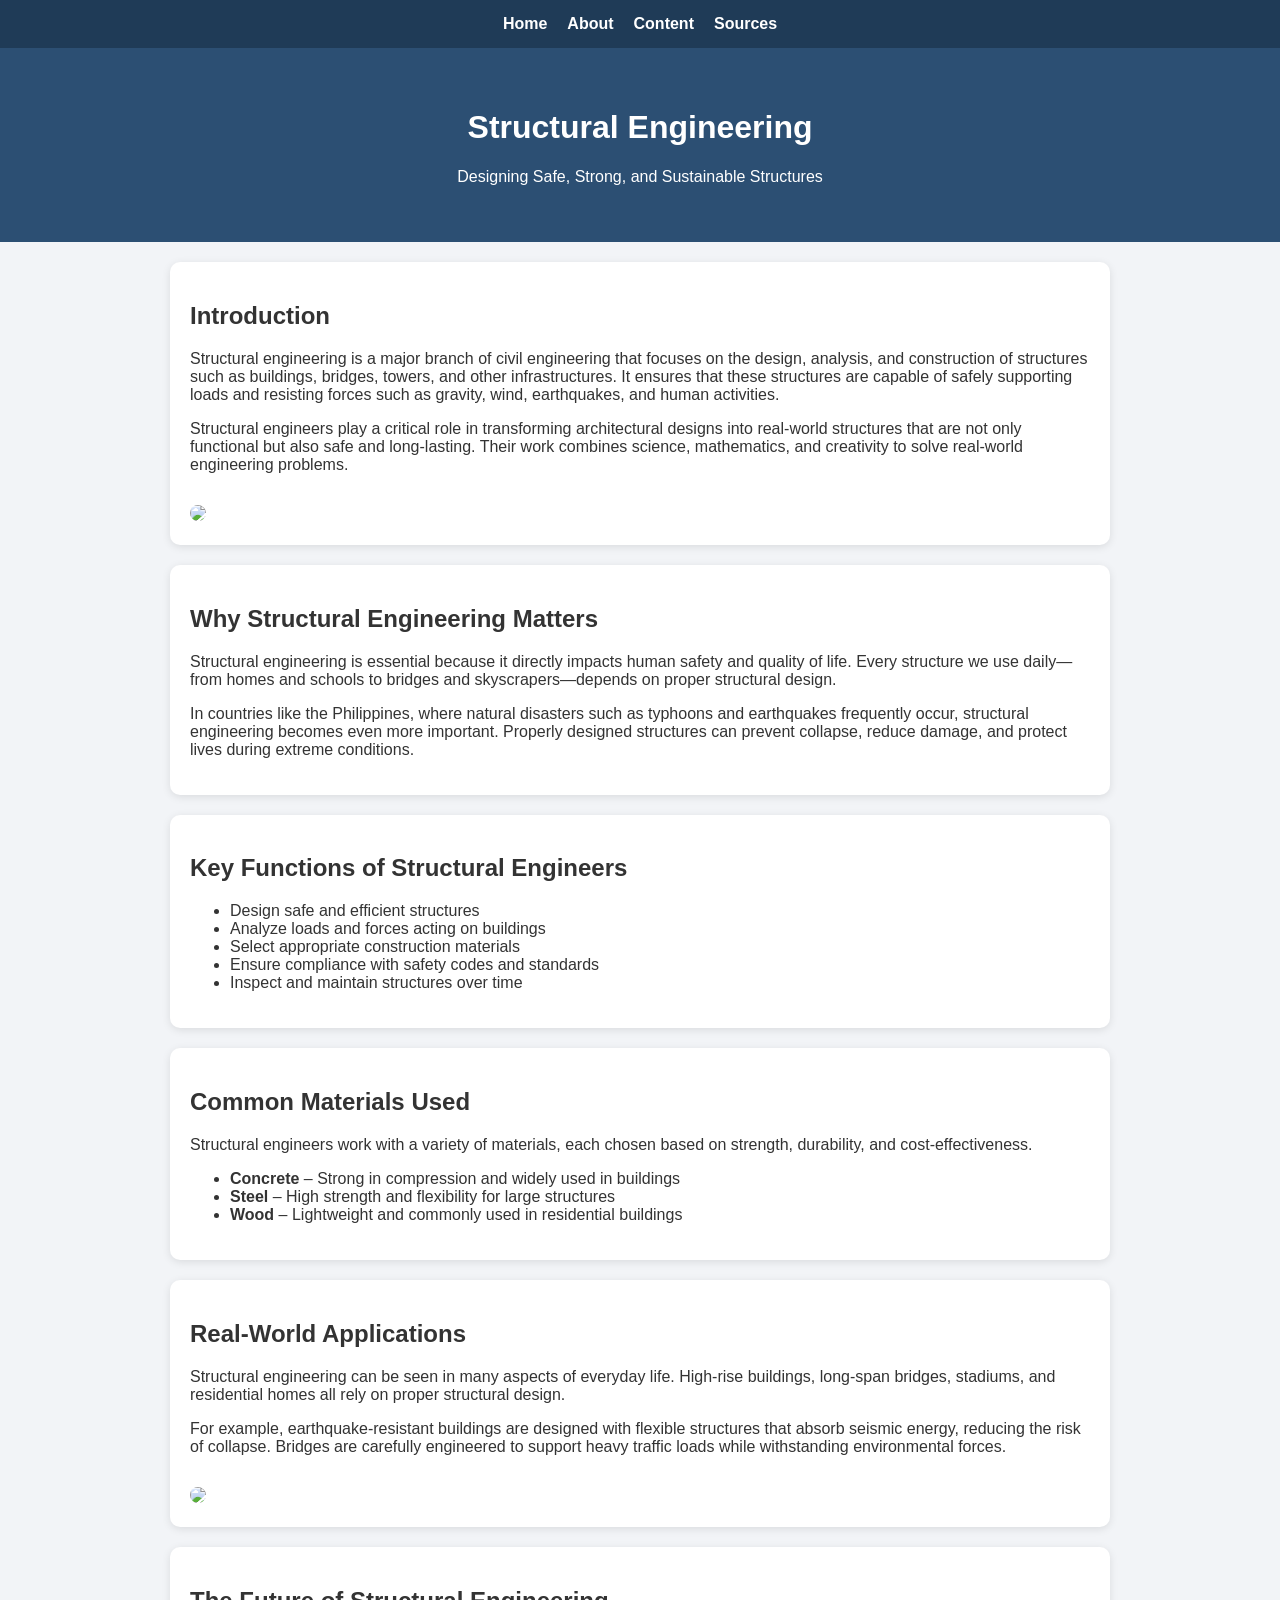
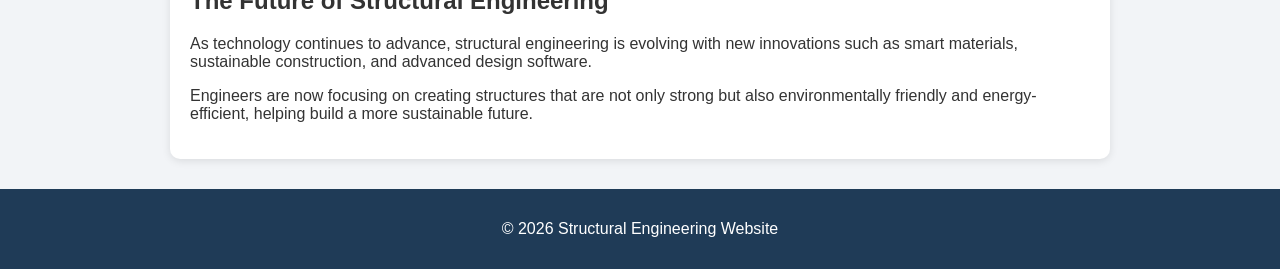
==== index.html @ 87a8411f "Add files via upload" ====
<!DOCTYPE html>
<html>
<head>
    <title>Structural Engineering</title>
    <link rel="stylesheet" href="style.css">
</head>
<body>

<nav>
    <a href="index.html">Home</a>
    <a href="about.html">About</a>
    <a href="content.html">Content</a>
    <a href="sources.html">Sources</a>
</nav>

<header>
    <h1>Structural Engineering</h1>
    <p>Designing Safe, Strong, and Sustainable Structures</p>
</header>

<!-- INTRO -->
<div class="container fade-in">
    <h2>Introduction</h2>
    <p>
        Structural engineering is a major branch of civil engineering that focuses on the design,
        analysis, and construction of structures such as buildings, bridges, towers, and other infrastructures.
        It ensures that these structures are capable of safely supporting loads and resisting forces such as
        gravity, wind, earthquakes, and human activities.
    </p>
    <p>
        Structural engineers play a critical role in transforming architectural designs into real-world structures
        that are not only functional but also safe and long-lasting. Their work combines science, mathematics,
        and creativity to solve real-world engineering problems.
    </p>

    <img src="https://images.unsplash.com/photo-1503387762-592deb58ef4e">
</div>

<!-- IMPORTANCE -->
<div class="container fade-in">
    <h2>Why Structural Engineering Matters</h2>
    <p>
        Structural engineering is essential because it directly impacts human safety and quality of life.
        Every structure we use daily—from homes and schools to bridges and skyscrapers—depends on proper
        structural design.
    </p>
    <p>
        In countries like the Philippines, where natural disasters such as typhoons and earthquakes frequently occur,
        structural engineering becomes even more important. Properly designed structures can prevent collapse,
        reduce damage, and protect lives during extreme conditions.
    </p>
</div>

<!-- KEY FUNCTIONS -->
<div class="container fade-in">
    <h2>Key Functions of Structural Engineers</h2>
    <ul>
        <li>Design safe and efficient structures</li>
        <li>Analyze loads and forces acting on buildings</li>
        <li>Select appropriate construction materials</li>
        <li>Ensure compliance with safety codes and standards</li>
        <li>Inspect and maintain structures over time</li>
    </ul>
</div>

<!-- MATERIALS -->
<div class="container fade-in">
    <h2>Common Materials Used</h2>
    <p>
        Structural engineers work with a variety of materials, each chosen based on strength, durability,
        and cost-effectiveness.
    </p>
    <ul>
        <li><strong>Concrete</strong> – Strong in compression and widely used in buildings</li>
        <li><strong>Steel</strong> – High strength and flexibility for large structures</li>
        <li><strong>Wood</strong> – Lightweight and commonly used in residential buildings</li>
    </ul>
</div>

<!-- REAL WORLD -->
<div class="container fade-in">
    <h2>Real-World Applications</h2>
    <p>
        Structural engineering can be seen in many aspects of everyday life. High-rise buildings,
        long-span bridges, stadiums, and residential homes all rely on proper structural design.
    </p>
    <p>
        For example, earthquake-resistant buildings are designed with flexible structures that absorb
        seismic energy, reducing the risk of collapse. Bridges are carefully engineered to support heavy
        traffic loads while withstanding environmental forces.
    </p>

    <img src="https://images.unsplash.com/photo-1501594907352-04cda38ebc29">
</div>

<!-- FUTURE -->
<div class="container fade-in">
    <h2>The Future of Structural Engineering</h2>
    <p>
        As technology continues to advance, structural engineering is evolving with new innovations such as
        smart materials, sustainable construction, and advanced design software.
    </p>
    <p>
        Engineers are now focusing on creating structures that are not only strong but also environmentally
        friendly and energy-efficient, helping build a more sustainable future.
    </p>
</div>

<footer>
    <p>© 2026 Structural Engineering Website</p>
</footer>

</body>
</html>
---- style.css ----
body {
    margin: 0;
    font-family: Arial, sans-serif;
    background: #f2f4f7;
    color: #333;
}

/* NAVBAR */
nav {
    background: #1f3b57;
    padding: 15px;
    display: flex;
    justify-content: center;
    gap: 20px;
}

nav a {
    color: white;
    text-decoration: none;
    font-weight: bold;
}

nav a:hover {
    color: #ffcc00;
}

/* HEADER */
header {
    background: #2c4f73;
    color: white;
    text-align: center;
    padding: 40px 20px;
}

/* CONTAINER */
.container {
    max-width: 900px;
    margin: 20px auto;
    background: white;
    padding: 20px;
    border-radius: 10px;
    box-shadow: 0 2px 8px rgba(0,0,0,0.1);
}

/* IMAGE STYLE */
img {
    width: 100%;
    border-radius: 10px;
    margin-top: 15px;
}

/* FOOTER */
footer {
    text-align: center;
    background: #1f3b57;
    color: white;
    padding: 15px;
    margin-top: 30px;
}

/* FADE-IN ANIMATION */
.fade-in {
    opacity: 0;
    transform: translateY(20px);
    animation: fadeIn 1s ease forwards;
}

@keyframes fadeIn {
    to {
        opacity: 1;
        transform: translateY(0);
    }
}
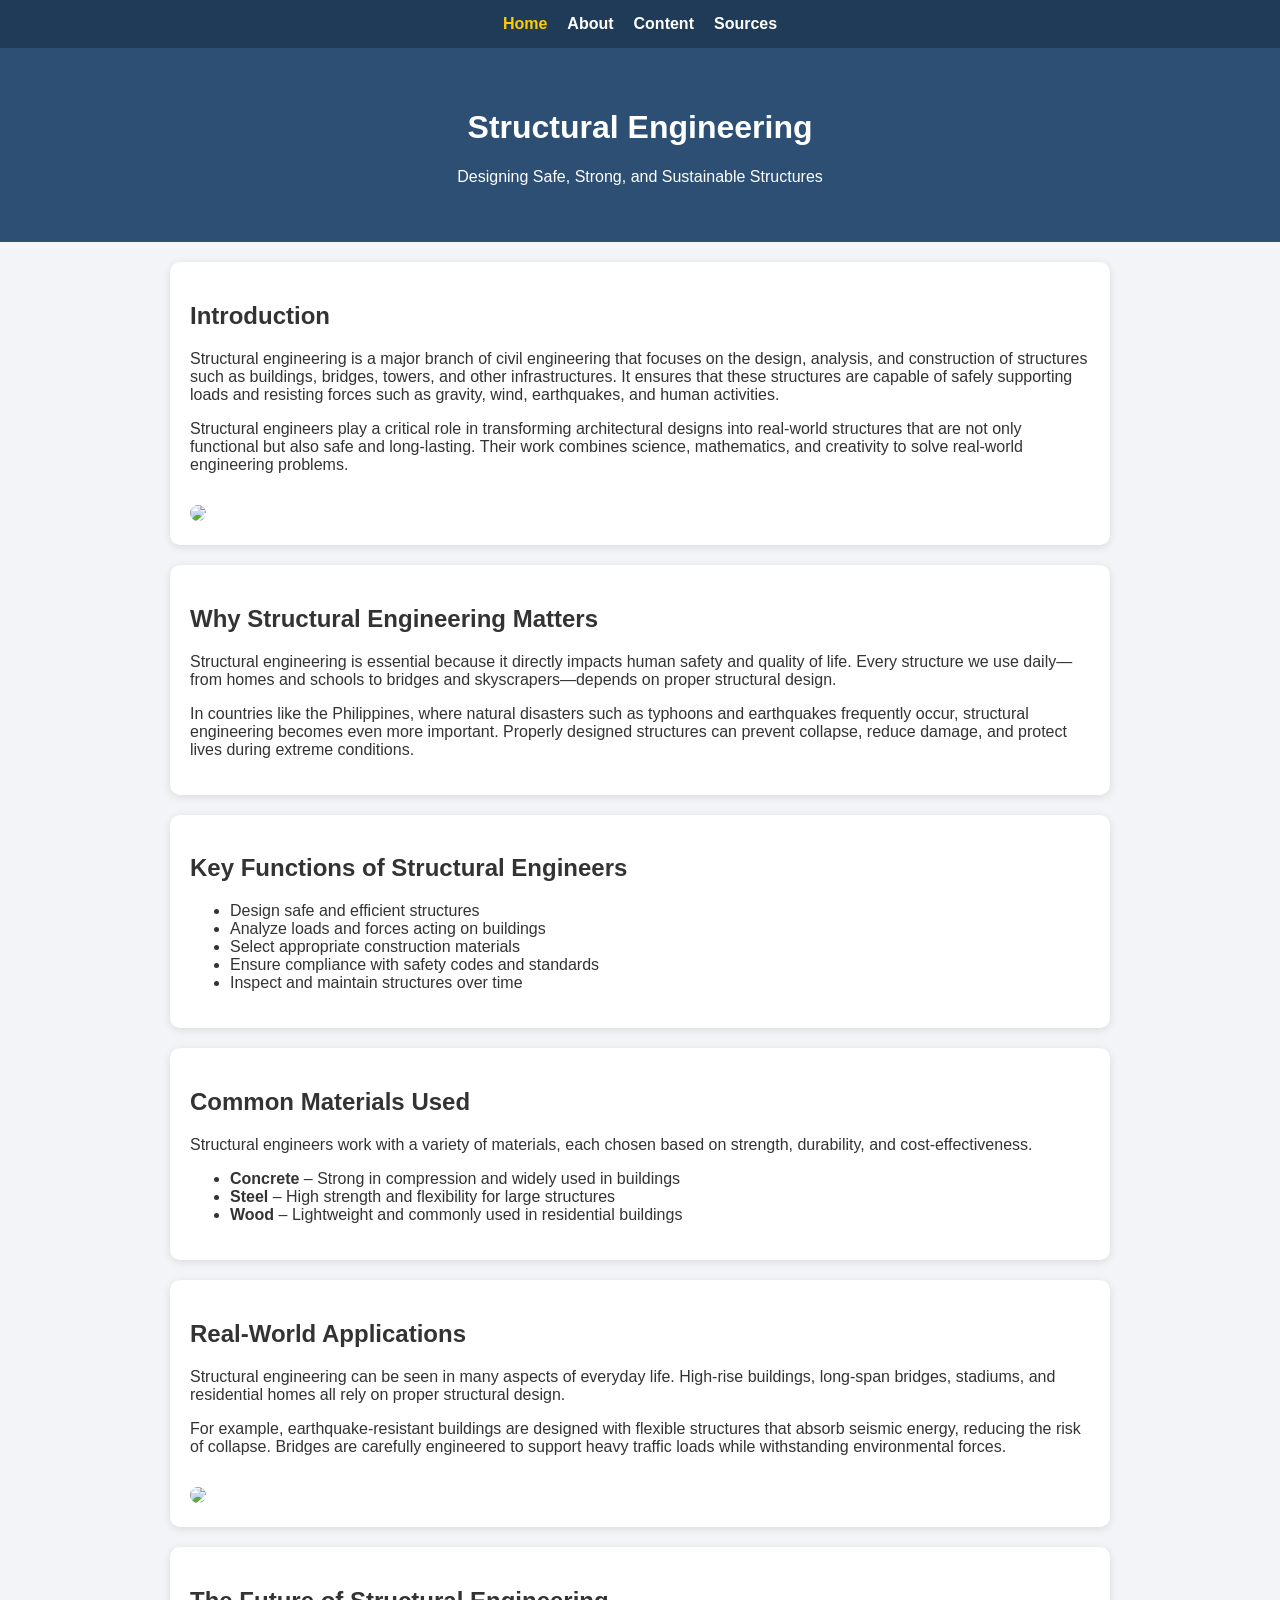
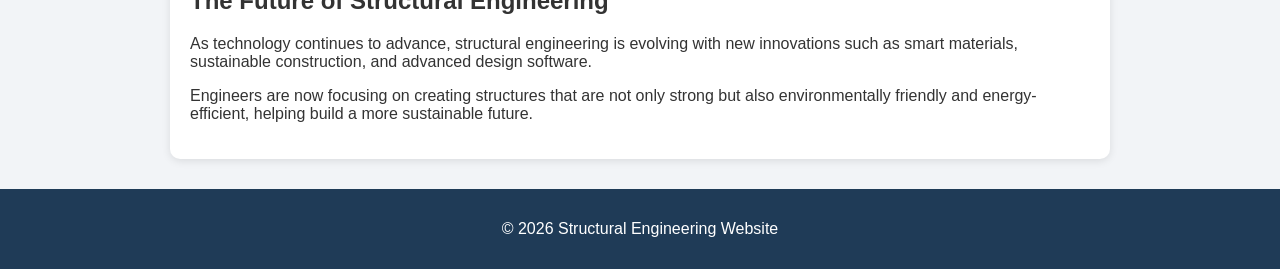
==== commit 05f1fd80: "Add files via upload" ====
--- a/index.html
+++ b/index.html
@@ -7,7 +7,7 @@
 <body>
 
 <nav>
-    <a href="index.html">Home</a>
+    <a href="index.html" class="active">Home</a>
     <a href="about.html">About</a>
     <a href="content.html">Content</a>
     <a href="sources.html">Sources</a>
--- a/style.css
+++ b/style.css
@@ -12,12 +12,20 @@
     display: flex;
     justify-content: center;
     gap: 20px;
+
+    position: sticky;
+    top: 0;
+    z-index: 1000;
 }
 
 nav a {
     color: white;
     text-decoration: none;
     font-weight: bold;
+}
+
+nav a.active {
+    color: #ffcc00;
 }
 
 nav a:hover {
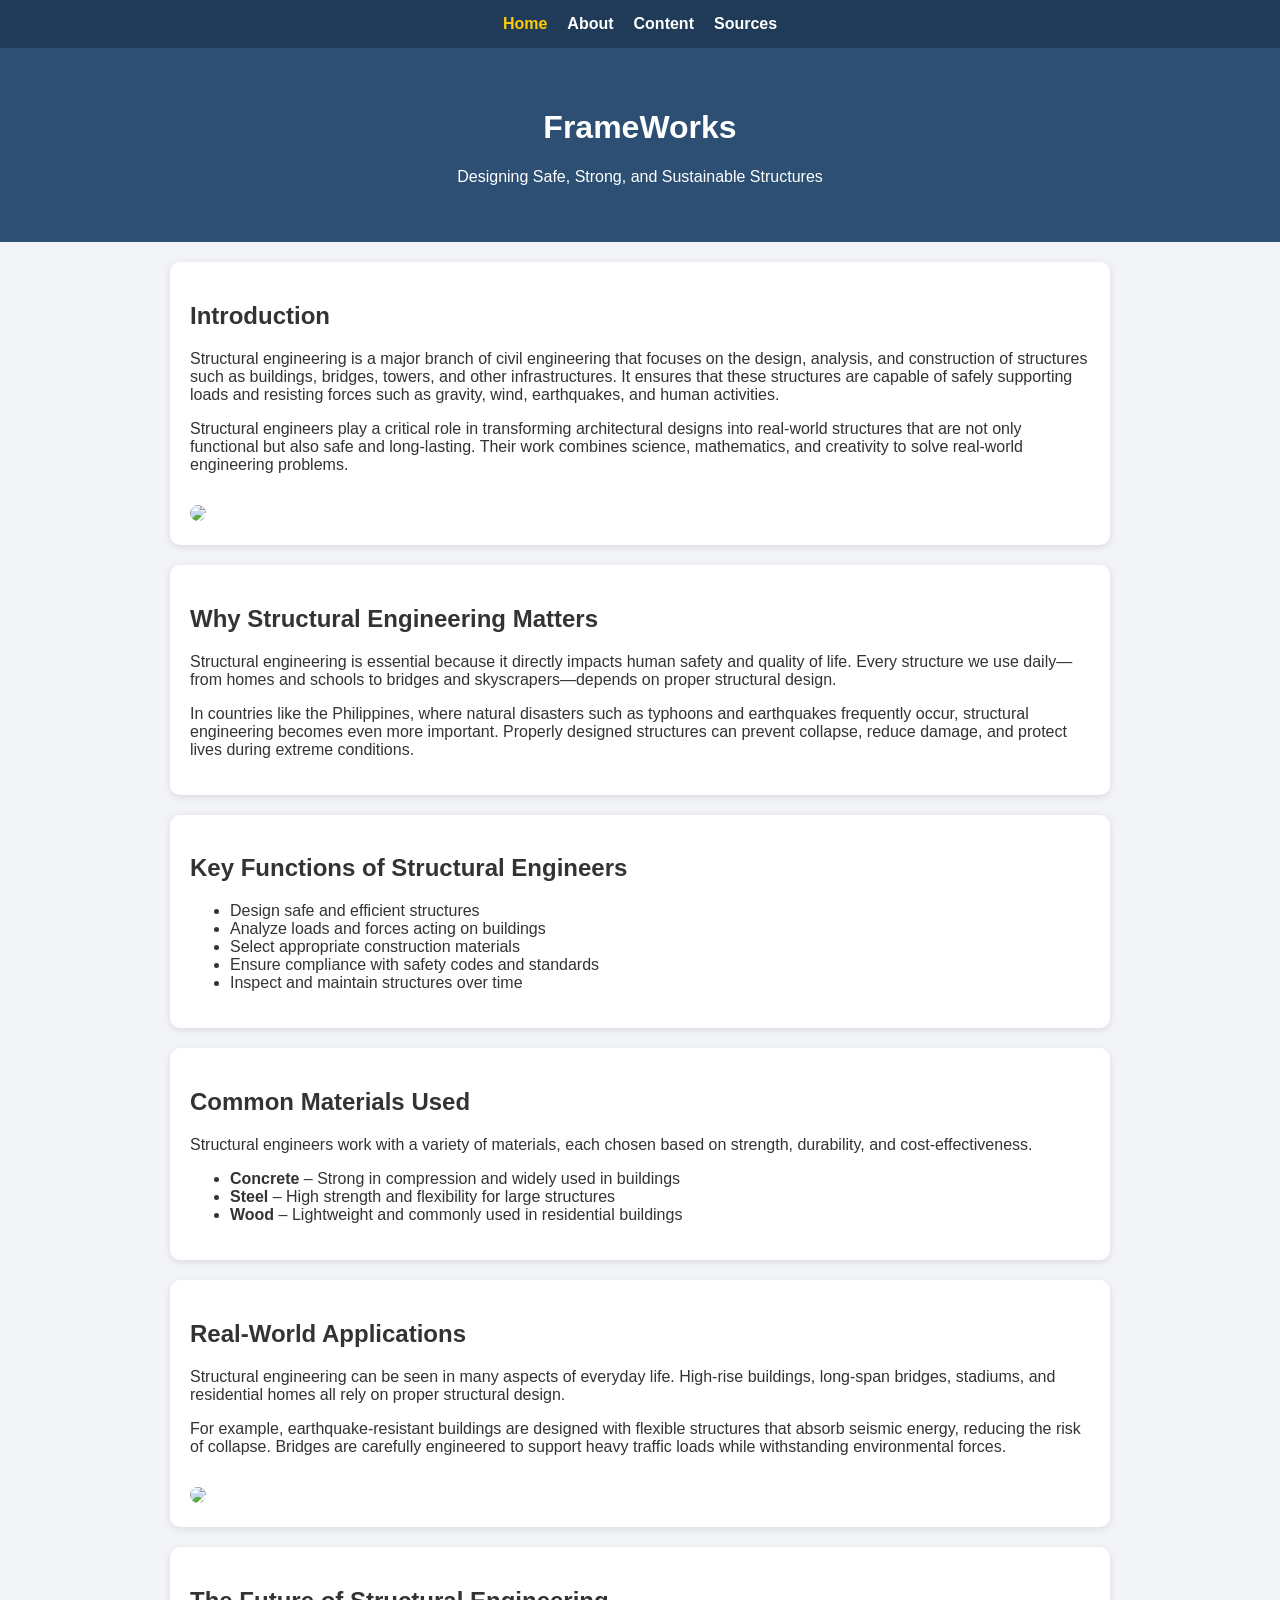
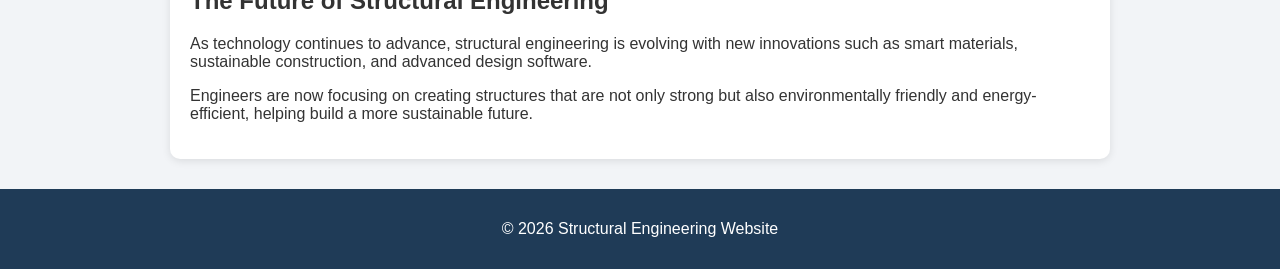
==== commit ab3f47c7: "Add files via upload" ====
--- a/index.html
+++ b/index.html
@@ -14,7 +14,7 @@
 </nav>
 
 <header>
-    <h1>Structural Engineering</h1>
+    <h1>FrameWorks</h1>
     <p>Designing Safe, Strong, and Sustainable Structures</p>
 </header>
 
